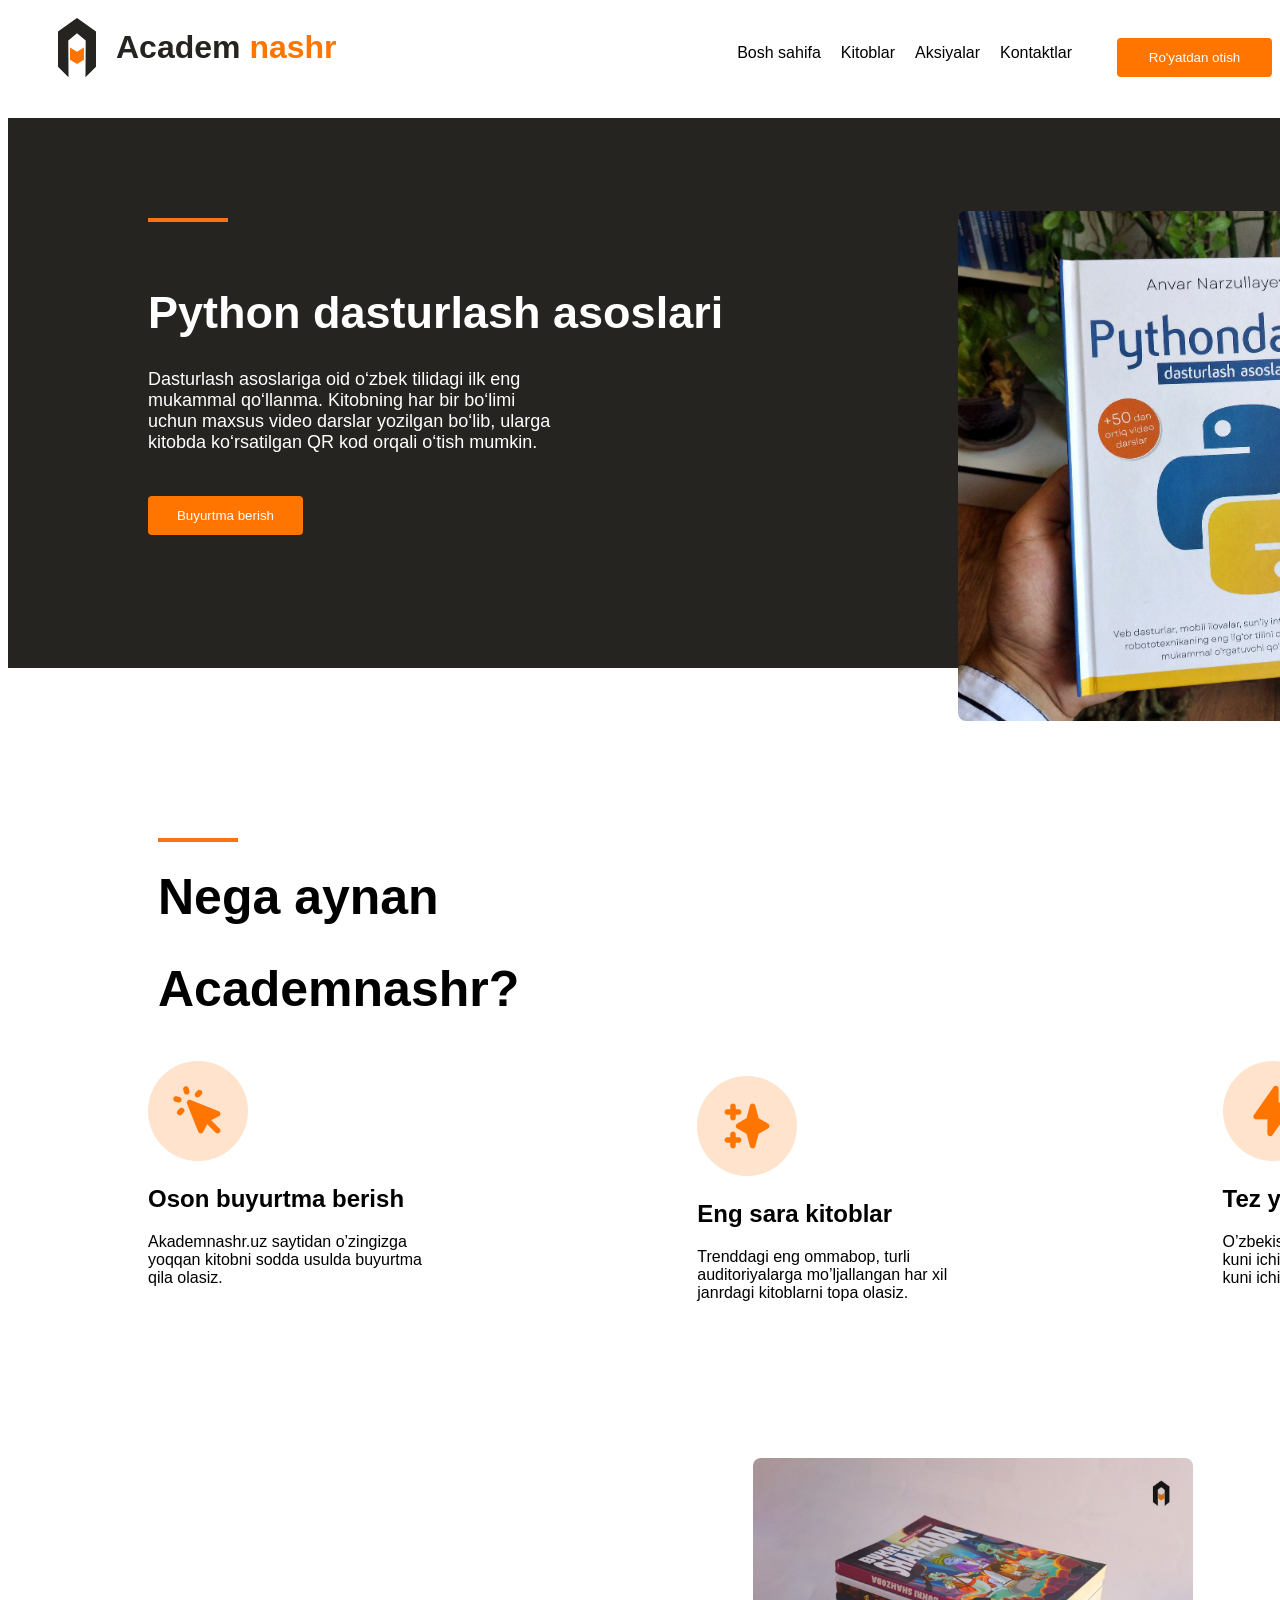
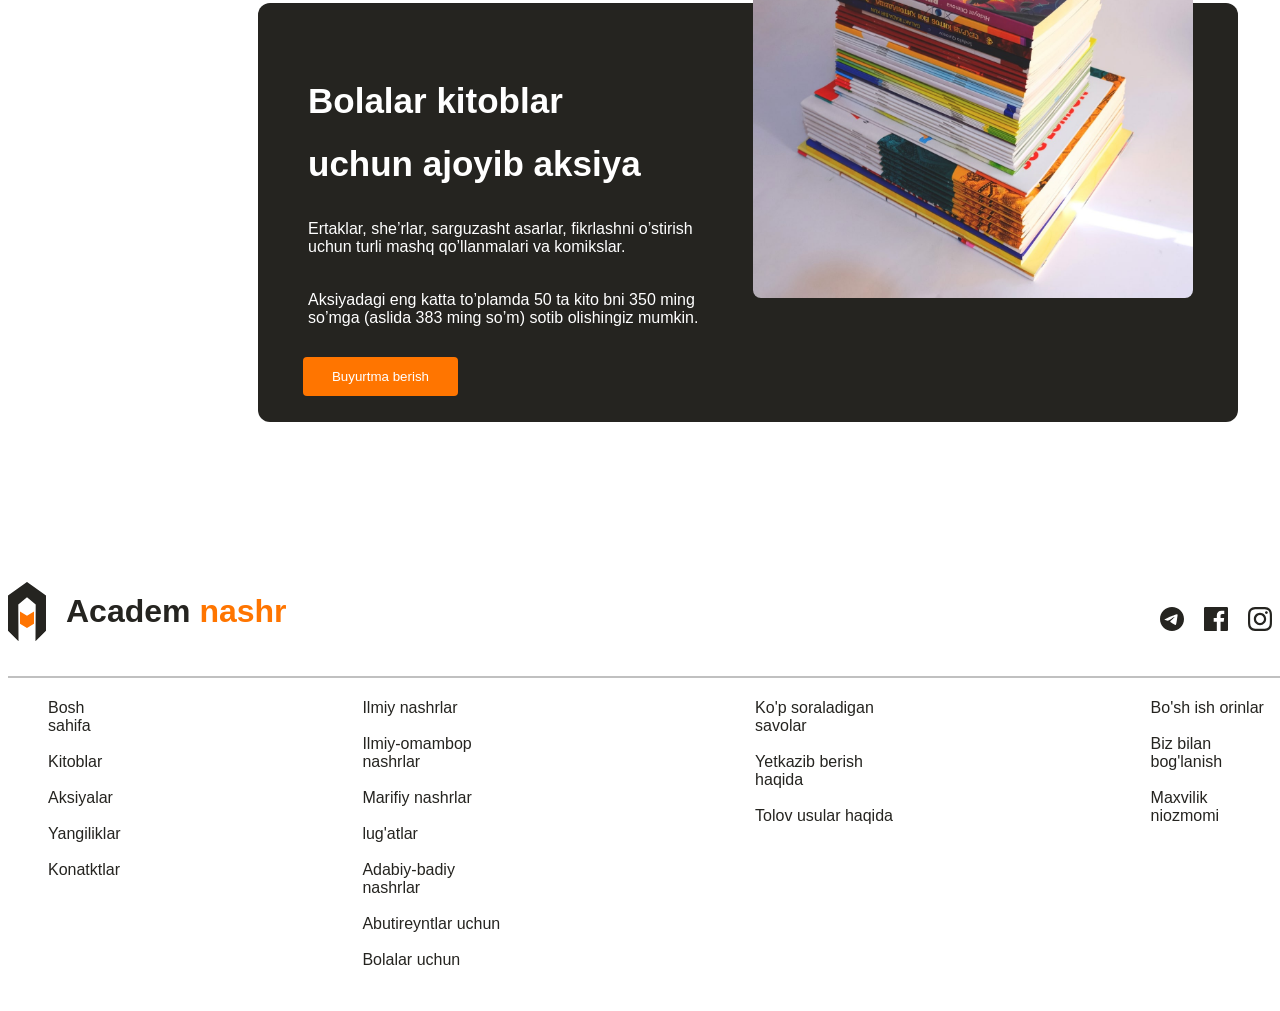
==== index.html @ 418b3cb5 "Initial commit of TechStore" ====
<!DOCTYPE html>
<html lang="en">
<head>
    <meta charset="UTF-8">
    <meta name="viewport" content="width=device-width, initial-scale=1.0">
    <link rel="stylesheet" href="style.css">
    <title>Academ nashr</title>
</head>
<body>
    <div class="continer">
        <div class="logo">
            <img src="./img/akademnashr-logo 1.svg" alt="bu yerda acdem nashr logosi bor" class="img_1">
            <h1><span class="span_1">Academ</span> <span class="span_2">nashr</span></h1>
        </div>
        <div class="navbar">
            <ul>
                <li><a class="link" href="#">Bosh sahifa</a></li>
                <li><a class="link" href="#">Kitoblar</a></li>
                <li><a class="link" href="#">Aksiyalar</a></li>
                <li><a class="link" href="#">Kontaktlar</a></li>
            </ul>
            <button class="btn">Ro'yatdan otish</button>
        </div>
        <div class="hero">
            <h1 class="title">Python dasturlash asoslari </h1>
            <p>Dasturlash asoslariga oid o‘zbek tilidagi ilk eng <br>
                 mukammal qo‘llanma. Kitobning har bir bo‘limi <br> uchun maxsus video darslar yozilgan bo‘lib, ularga <br>
                  kitobda ko‘rsatilgan QR kod orqali o‘tish mumkin.</p>
                
            <img width="510px" height="510px" src="./img/815fe94cbe3ed80648bf59a7318c96b15fa691f6 (2).png" alt="bu yerda kitob rasm bor" class="img-2">
            <button class="btn_2">Buyurtma berish</button>
        </div>

        <div class="section2">
            <h1 class="title">Nega aynan </h1>
            <h1>Academnashr?</h1>

           <div class="rasmlar">
                <div class="ikon1">
                    <img src="./img/feature-icon.png" alt="bu yerda ikob bor" class="ikon">
                    <h2>Oson buyurtma berish</h2>
                    <p>Akademnashr.uz saytidan o’zingizga <br> yoqqan kitobni sodda usulda buyurtma <br> qila olasiz.</p>
                </div>


                <div class="ikon2">
                    <img src="./img/feature-icon (2).png" alt="bu yerda ikon bor" class="ikon">
                    <h2>Eng sara kitoblar</h2>
                    <p>Trenddagi eng ommabop, turli <br> auditoriyalarga mo’ljallangan har xil <br> janrdagi kitoblarni topa olasiz.</p>
                </div>

                <div class="ikon3">
                    <img src="./img/feature-icon (1).png" alt="bu yerda ikon bor" class="ikon">
                    <h2>Tez yetkazib berish</h2>
                    <p>O’zbekistonning ixtiyoriy hududiga 3 ish <br> kuni ichida, xalqaro buyurtmalarni 10 ish <br> kuni ichida yetkazib beriladi.</p>
                </div>
           </div>
        </div>


        <div class="section3">
            <div class="infp">
                <h1 class="hash1">Bolalar kitoblar </h1>
                <h1 class="hash1">uchun ajoyib aksiya</h1>
                <p class="paragraf1">Ertaklar, she’rlar, sarguzasht asarlar, fikrlashni o’stirish <br> uchun turli mashq qo’llanmalari va komikslar.</p>
                <br>
                <p class="paragraf">Aksiyadagi eng katta to’plamda 50 ta kito bni 350 ming <br> so’mga (aslida 383 ming so’m) sotib olishingiz mumkin.</p>
            </div>
            <img width="440px" height="440px" src="./img/03e037014e4fa70f7edeb357fd4ad117d5f6cc5e (2).png" alt="bu yerda kitob rasm bor" class="img-3">
            <button class="btn3">Buyurtma berish</button>
        </div>


        <div class="footer">
            <img src="./img/akademnashr-logo 1.svg" alt="bu yerda akademnashr logosi bor">
            <h1><span class="span_1">Academ</span> <span class="span_2">nashr</span></h1> 

            
        </div>

        <div class="social-ikon">
                <img src="./img/icon-telegram (1).svg" alt="bu yerda telegram ikoni bor" class="social">
                <img src="./img/icon-facebook (1).svg" alt="bu yerda facebook ikoni bor" class="social">
                <img src="./img/icon-instagram (1).svg" alt="bu yerda instagram ikoni bor" class="social">
        </div>
        <br>
        <hr>

        <div class="footer-text1">
            <ul>
                <li><a href="#">Bosh sahifa</a class="footer-link"></li>
                    <br>
                <li><a href="#">Kitoblar</a class="footer-link"></li>
                    <br>
                <li><a href="#">Aksiyalar</a class="footer-link"></li>
                    <br>
                <li><a href="#">Yangiliklar</a class="footer-link"></li>
                    <br>
                <li><a href="#">Konatktlar</a  class="footer-link"></li>
                    
            </ul>

            <ul>
                <li><a href="#">Ilmiy nashrlar</a class="footer-link"></li>
                    <br>
                <li><a href="#">Ilmiy-omambop nashrlar</a class="footer-link"></li>
                        <br>
                <li><a href="#">Marifiy nashrlar</a class="footer-link"></li>
                    <br>
                <li><a href="#">lug'atlar</a class="footer-link"></li>
                    <br>
                <li><a href="#">Adabiy-badiy nashrlar</a class="footer-link"></li>
                    <br>
                <li><a href="#">Abutireyntlar uchun</a class="footer-link"></li>
                    <br>
                <li><a href="#">Bolalar uchun</a class="footer-link"></li>
                    <br>
            </ul>

            <ul>
                <li><a href="#">Ko'p soraladigan savolar</a class="footer-link"></li>
                    <br>
                <li><a href="#">Yetkazib berish haqida</a class="footer-link"></li>
                    <br>
                <li><a href="#">Tolov usular haqida</a class="footer-link"></li>
                    <br>
            </ul>

            <ul>
                <li><a href="#">Bo'sh ish orinlar</a class="footer-link"></li>
                    <br>
                <li><a href="#">Biz bilan bog'lanish</a class="footer-link"></li>
                    <br>
                <li><a href="#">Maxvilik niozmomi</a class="footer-link"></li>
            </ul>
        </div>

    </div>
</body>
</html>
---- style.css ----
.logo {
    display: flex;
    gap: 20px;
    margin-left: 50px;
}

.span_1 {
    color: #252420;
    font-family: sans-serif;
}

.span_2 {
    color: #FF7500;
    font-family: sans-serif;
}


.navbar ul {
    display: flex;
    gap: 20px;
    font-family: sans-serif;
    float: right;
    position: relative;
    top: -60px;
    margin-right: 200px;
}

.navbar li {
    list-style: none;
}

.navbar a {
    text-decoration: none;
    color: #000000;
}

.link:hover {
    color: #FF7500;
}

.link:active:hover {
    width: 100%;
}


.btn {
    width: 155px;
    height: 39px;
    border-radius: 4px;
    background-color: #FF7500;
    color: #fff;
    float: right;
    margin-left: 898px;
    border: none;
    position: relative;
    top: -100px;
    cursor: pointer;
}

.hero {
    width: 1500px;
    height: 550px;
    background-color: #252420;
}

.img-2 {
    float: right;
    
    margin-right: 40px;
    margin-left: 150px;
    border-radius: 8px;
    position: relative;
    top: -150px;
}

.img-2:hover {
    box-shadow: #FF7500 9px 9px 70px;
}

.hero h1 {
    font-size: 45px;
    color: #fff;
    font-family: sans-serif;
    margin-left: 140px;
    position: relative;
    top: 110px;
}


.hero p {
    color: #fff;
    font-size: 18px;
    position: relative;
    top: 110px;
    margin-left: 140px;
}

.btn_2 {
    width: 155px;
    height: 39px;
    border-radius: 4px;
    background-color: #FF7500;
    color: #fff;
    border: none;
    position: relative;
    top: 135px;
    margin-left: 140px;
    cursor: pointer;
}

.section2 {
    width: 1500px;
    height: 245px;
    margin-top: 190px;
}


body {
    font-family: sans-serif;
}



/* bu section 2 */




.section2  h1{
    font-size: 50px;
    margin-left: 150px;
    position: relative;
    top: -10px;

}

.title::before {
  content: "";
  display: block;
  width: 80px;
  height: 4px;
  background-color: #f97316;
  margin-bottom: 16px;
  position: relative;
  top: -10px;
}



/* bu section 3 */


.section3 {
    position: relative;
    top: 520px;
}

.rasmlar {
    display: flex;          
    justify-content: space-between; 
    gap: 20px;      
    margin-left: auto; 
    margin-left: 140px;
           
}



.ikon2 {
    margin-left: 80px;
    margin-top: 15px;
}

.ikon3 {
    margin-left: 80px;
}
.section3 {
    width: 980px;
    height: 419px;
    background-color: #252420;
    color: white;
    margin-left: 250px;
    border-radius: 12px;
    position: relative;
    top: 250px;
    margin-top: 250px;
}

.img-3 {
    float: right;
    position: relative;
    top: -410px;
    margin-right: 45px;
    border-radius: 8px;
}

.hash1 {
    font-size: 35px;
    position: relative;
    top: 78px;
}


.paragraf1 {
    position: relative;
    top: 90px;
}


.paragraf {
    position: relative;
    top: -60px;
    top: 75px;
}


.btn3 {
    width: 155px;
    height: 39px;
    border-radius: 4px;
    background-color: #FF7500;
    color: #fff;
    border: none;
    position: relative;
    margin-left: 45px;
    top: 89px;
    cursor: pointer;
}

.infp {
    margin-left: 50px;
}


/* bu footer qismi */


.footer {
    width: 1240px;
    margin-top: 400px;
    display: flex;
    gap: 20px;
}


.social-ikon {
    float: right;
    display: flex;
    gap: 20px;
    position: relative;
    top: -45px;
}

.social:hover {
    color: #FF7500;
}

.social {
  transition: 0.3s;
  cursor: pointer;
}

.social:hover {
  fill: #FF7500;
}

.footer-link {
    text-decoration: none;
    color: #000000;
    font-family: sans-serif;
}

.footer-text1 li {
    list-style: none;
}

.footer-text1 a {
    text-decoration: none;
    color: #252420;
}

.footer-text1 {
    display: flex;
    gap: 200px;
}

.footer-link {
    font-size: 10px;
}

hr {
  border: none;
  height: 2px;
  background-color: silver  ;
  width: 1500px; 
  margin: 5px 0;
}
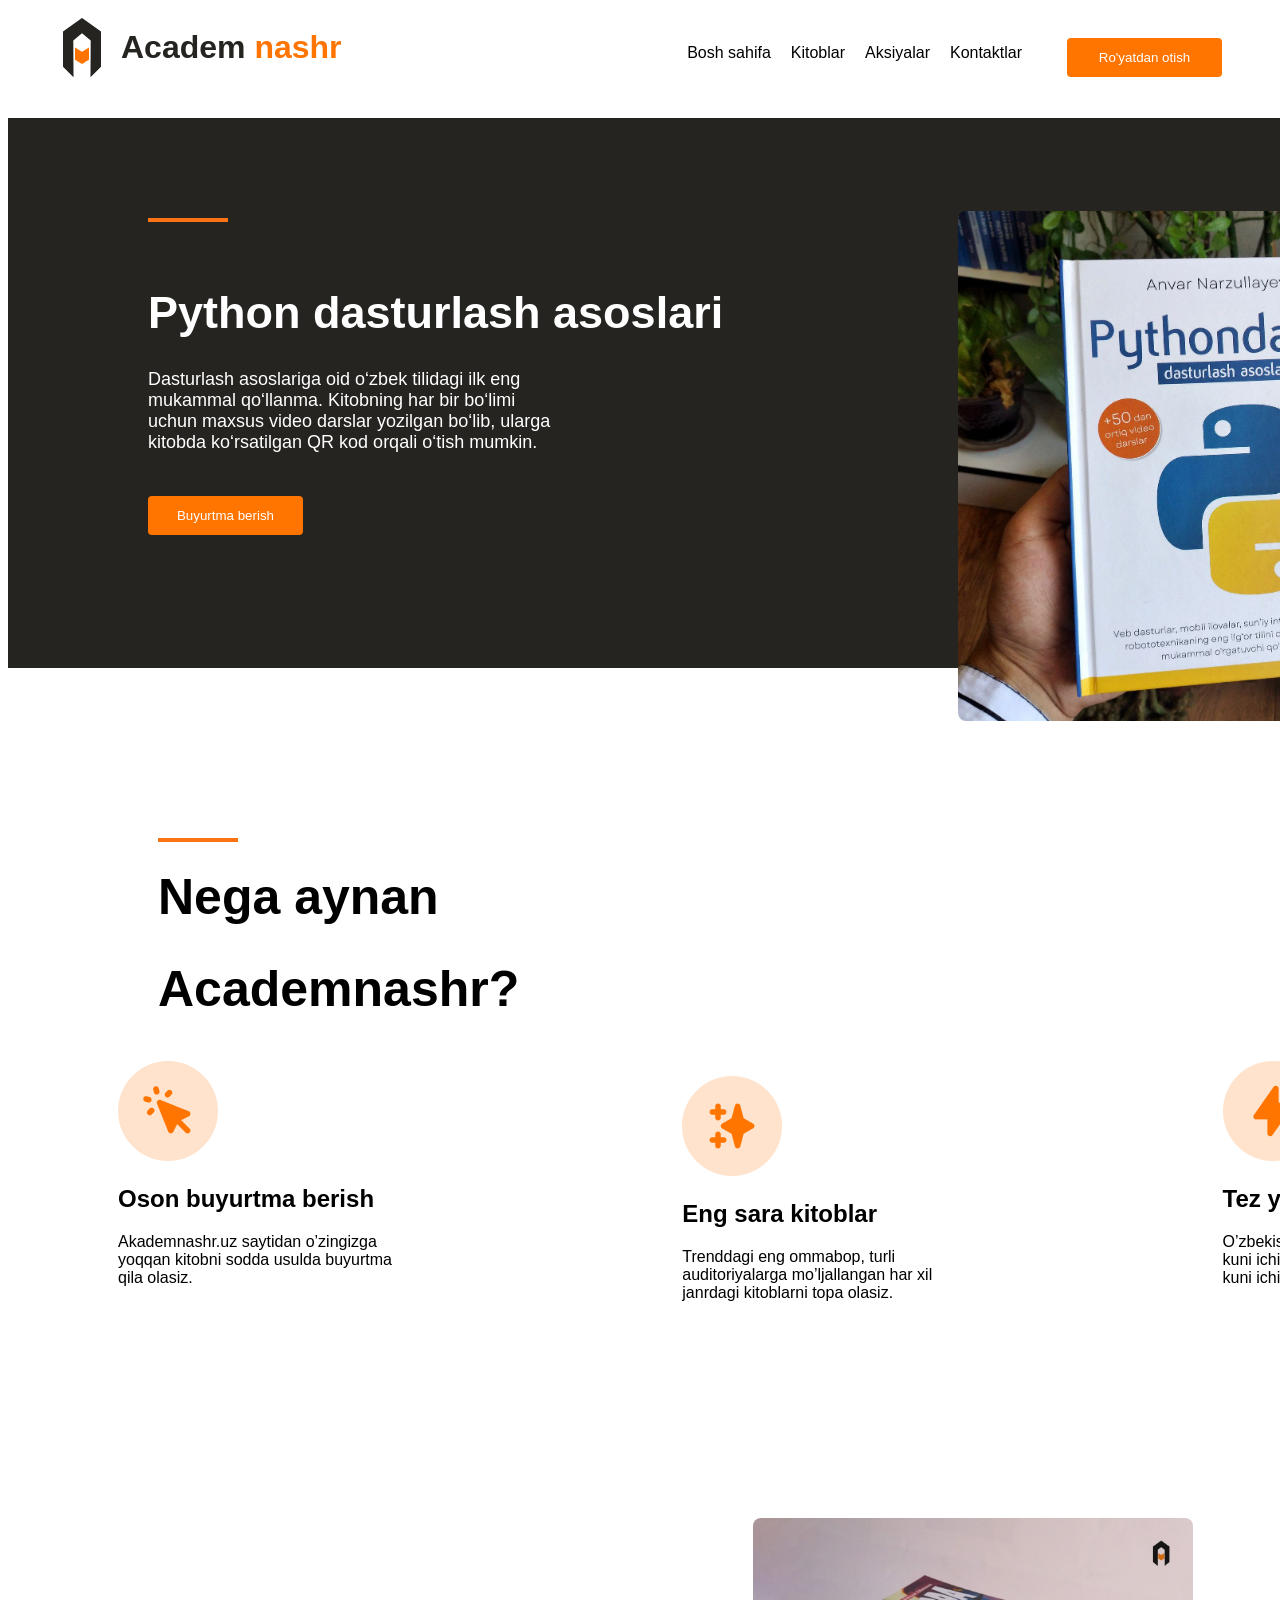
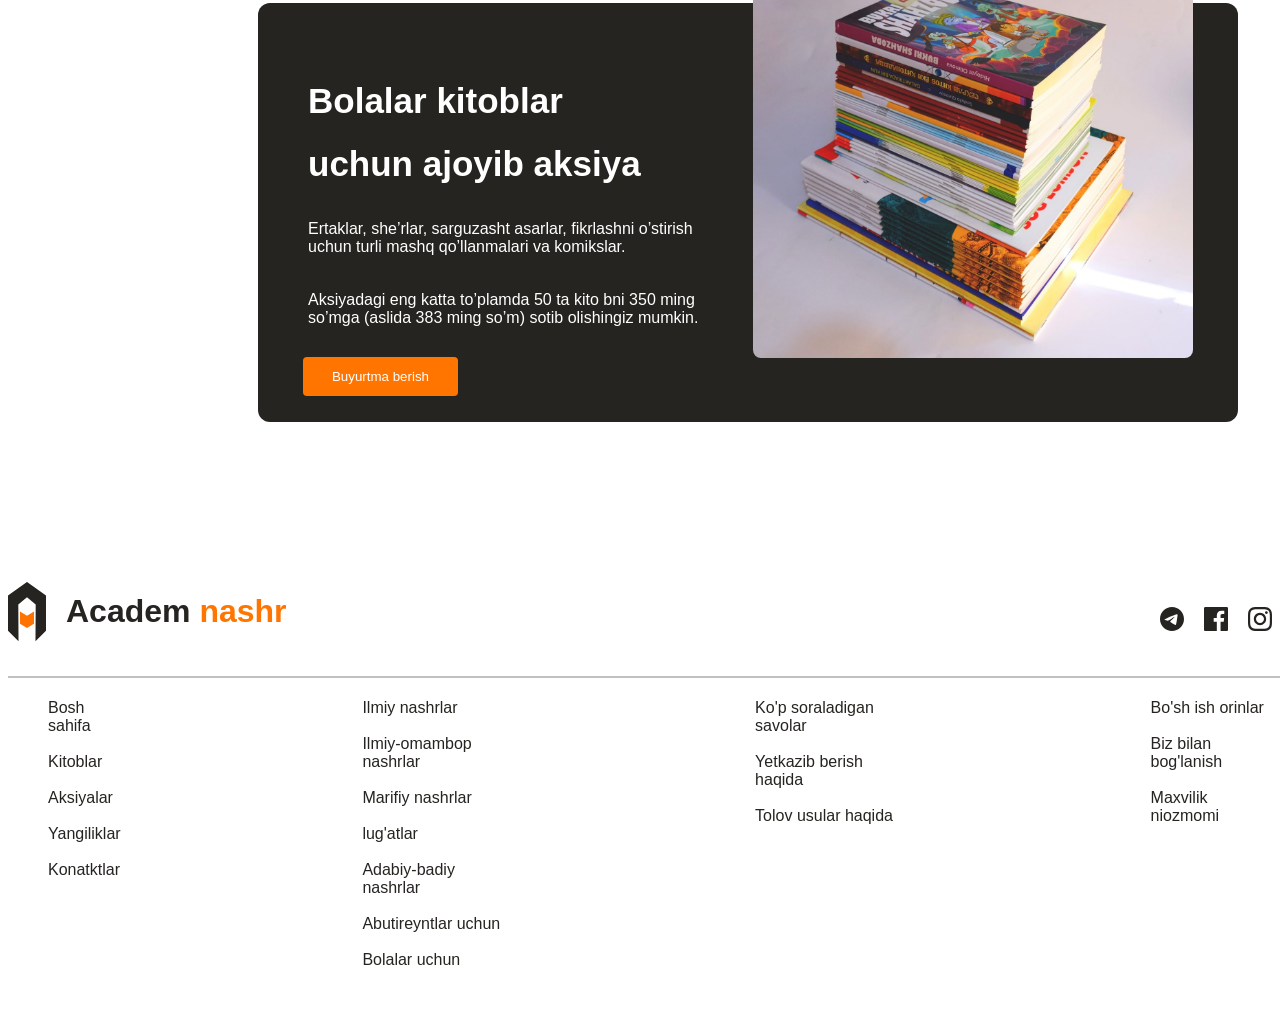
==== commit 5611f711: "Please make some changes to the navbar." ====
--- a/index.html
+++ b/index.html
@@ -14,10 +14,10 @@
         </div>
         <div class="navbar">
             <ul>
-                <li><a class="link" href="#">Bosh sahifa</a></li>
-                <li><a class="link" href="#">Kitoblar</a></li>
-                <li><a class="link" href="#">Aksiyalar</a></li>
-                <li><a class="link" href="#">Kontaktlar</a></li>
+                <li><a class="link" href="./index.html">Bosh sahifa</a></li>
+                <li><a class="link" href="./kitoblar.html">Kitoblar</a></li>
+                <li><a class="link" href="./aksiyalar.html">Aksiyalar</a></li>
+                <li><a class="link" href="./kontaktlar.html">Kontaktlar</a></li>
             </ul>
             <button class="btn">Ro'yatdan otish</button>
         </div>
--- a/style.css
+++ b/style.css
@@ -1,7 +1,7 @@
 .logo {
     display: flex;
     gap: 20px;
-    margin-left: 50px;
+    margin-left: 55px;
 }
 
 .span_1 {
@@ -22,7 +22,7 @@
     float: right;
     position: relative;
     top: -60px;
-    margin-right: 200px;
+    margin-right: 250px;
 }
 
 .navbar li {
@@ -55,6 +55,7 @@
     position: relative;
     top: -100px;
     cursor: pointer;
+    margin-right: 50px;
 }
 
 .hero {
@@ -160,19 +161,19 @@
     justify-content: space-between; 
     gap: 20px;      
     margin-left: auto; 
-    margin-left: 140px;
+    margin-left: 110px;
            
 }
 
 
 
 .ikon2 {
-    margin-left: 80px;
+    margin-left: 50px;
     margin-top: 15px;
 }
 
 .ikon3 {
-    margin-left: 80px;
+    margin-left: 50px;
 }
 .section3 {
     width: 980px;
@@ -189,7 +190,7 @@
 .img-3 {
     float: right;
     position: relative;
-    top: -410px;
+    top: -350px;
     margin-right: 45px;
     border-radius: 8px;
 }
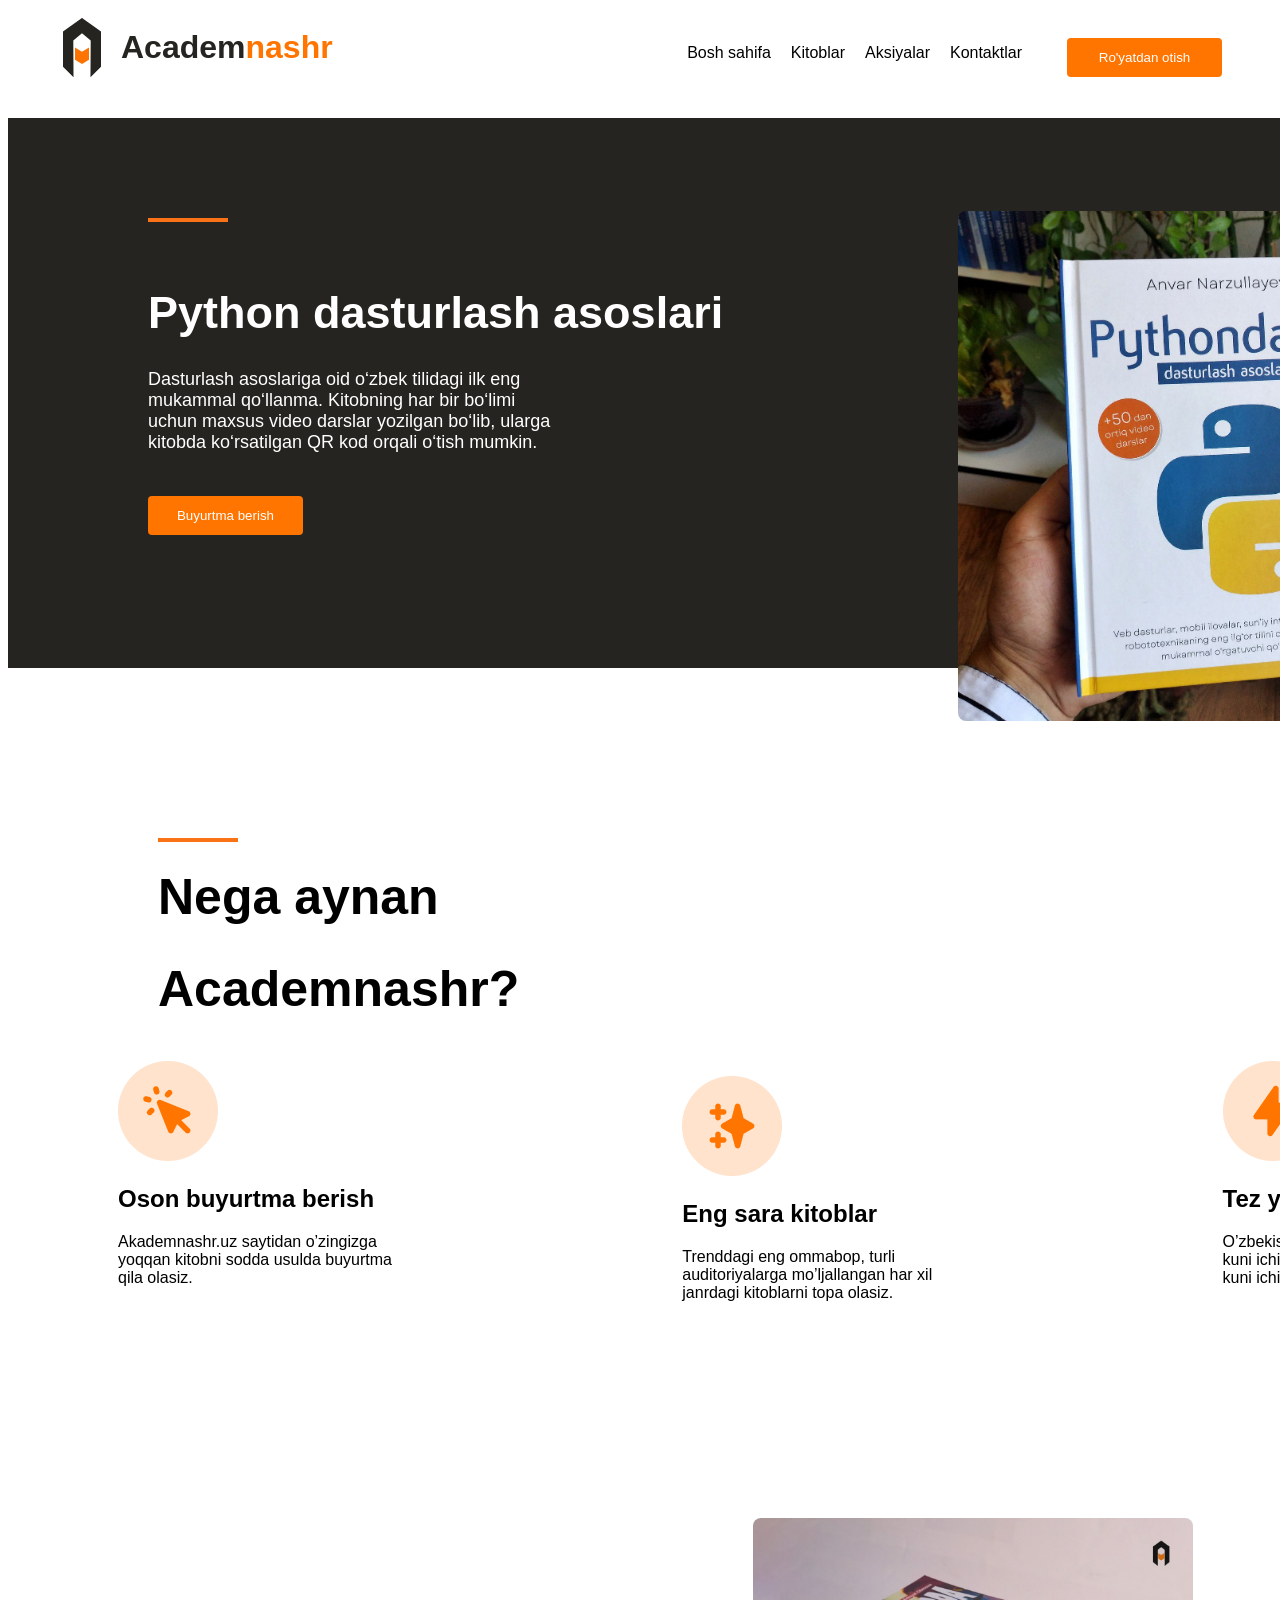
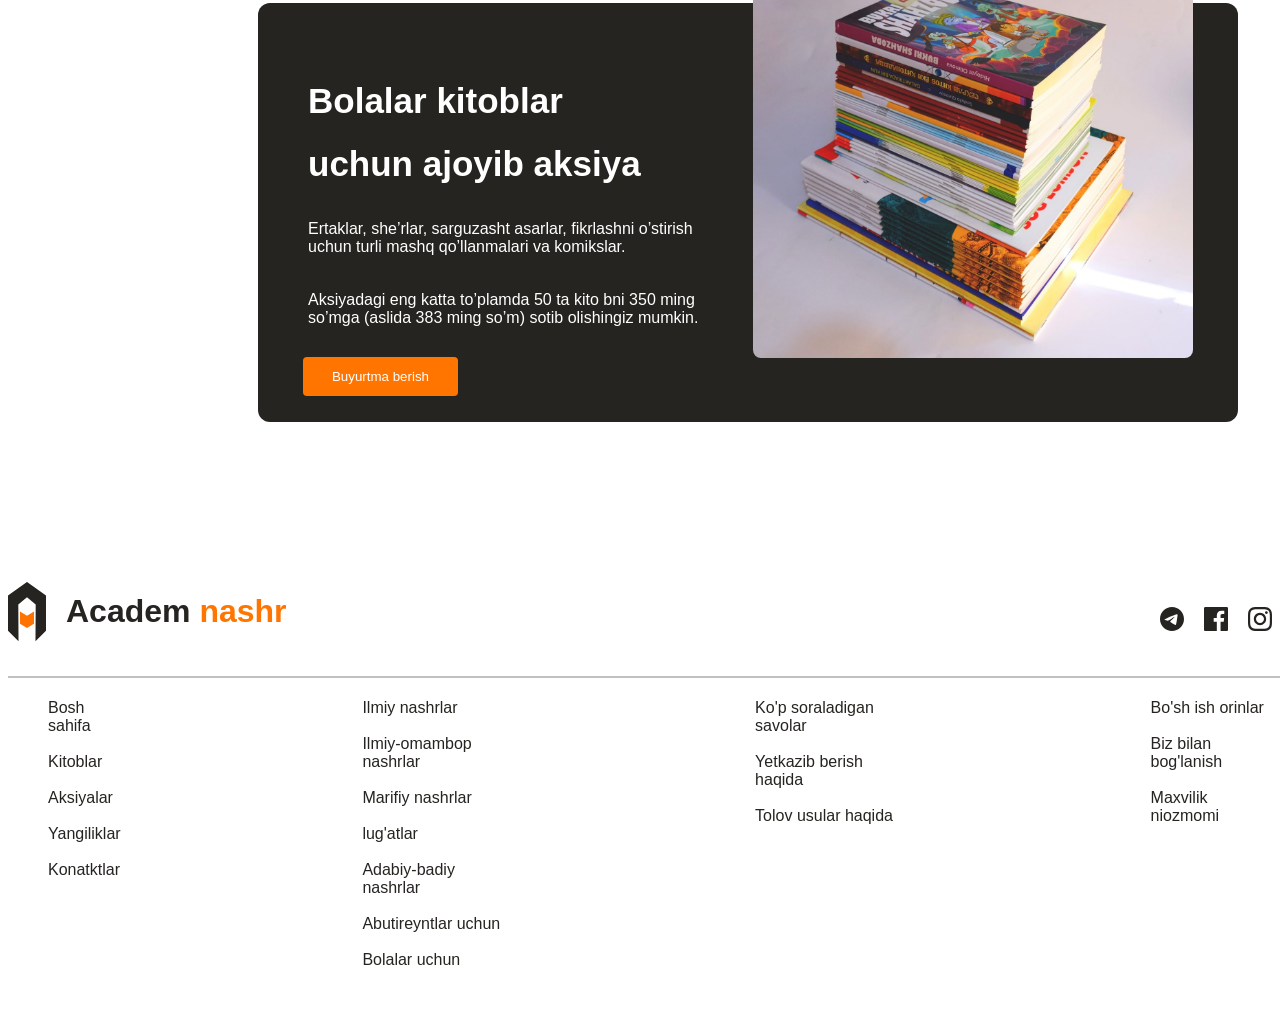
==== commit 1420c4d0: "yana kitoblar ustiga bosganad osha sahifaqa otishi kerak" ====
--- a/index.html
+++ b/index.html
@@ -10,7 +10,7 @@
     <div class="continer">
         <div class="logo">
             <img src="./img/akademnashr-logo 1.svg" alt="bu yerda acdem nashr logosi bor" class="img_1">
-            <h1><span class="span_1">Academ</span> <span class="span_2">nashr</span></h1>
+            <h1><span class="span_1">Academ</span><span class="span_2">nashr</span></h1>
         </div>
         <div class="navbar">
             <ul>
